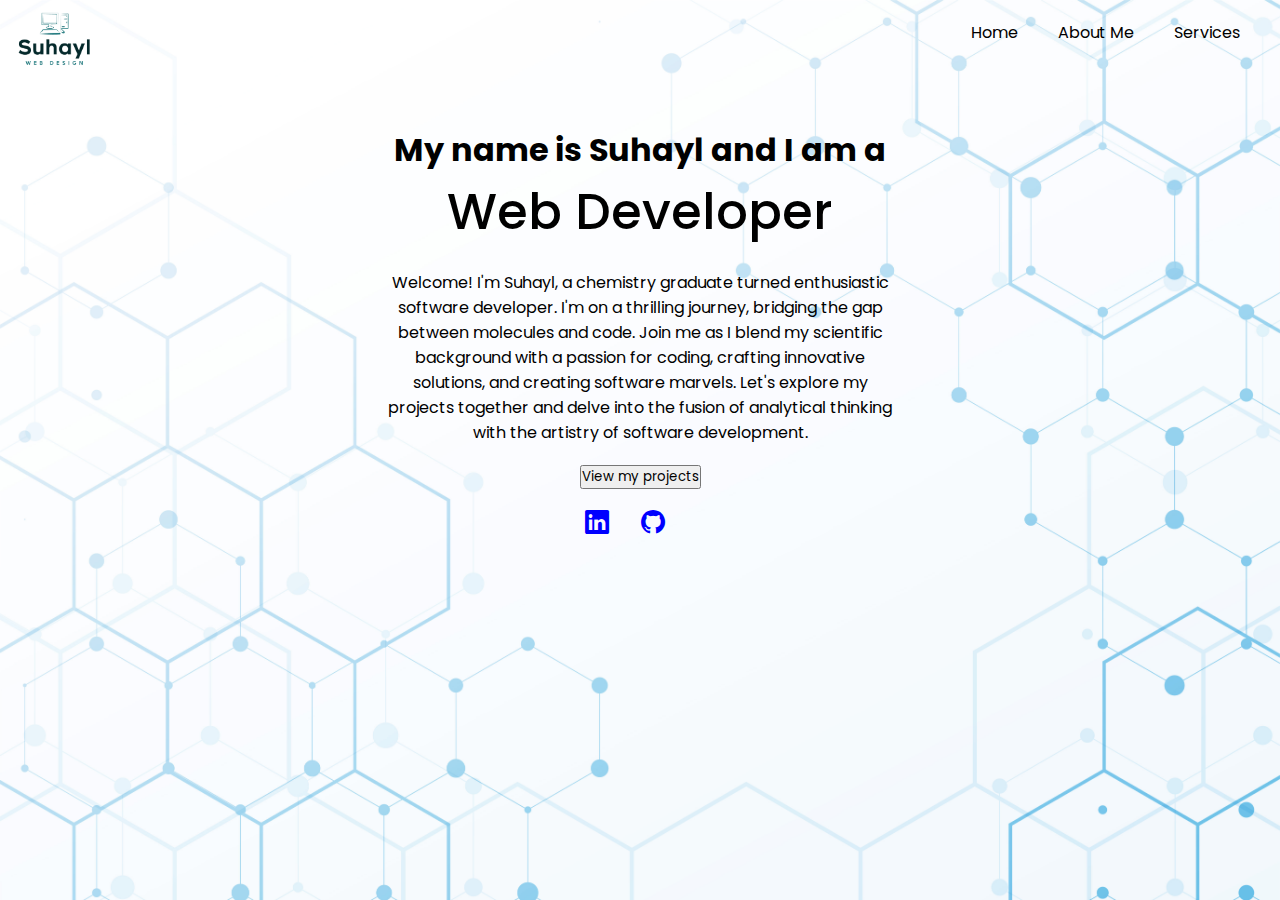
==== Index.html @ a858bce1 "Initial commit" ====
<html lang="en">
<head>
    <meta charset="UTF-8">
    <meta http-equiv="X-UA-Compatible" content="IE=edge">
    <meta name="viewport" content="width=device-width, initial-scale=1.0">
    <title>Suhayls Portfolio</title>
    
    <link href="https://cdn.jsdelivr.net/npm/bootstrap@5.3.2/dist/css/bootstrap.min.css" rel="stylesheet" integrity="sha384-T3c6CoIi6uLrA9TneNEoa7RxnatzjcDSCmG1MXxSR1GAsXEV/Dwwykc2MPK8M2HN" crossorigin="anonymous">
    <!-- Option 1: Include in HTML -->
    <link rel="stylesheet" href="index.css">
    <link rel="stylesheet" href="https://cdn.jsdelivr.net/npm/bootstrap-icons@1.3.0/font/bootstrap-icons.css">
</head>
<body>
    <div class="site-content">
        <div class="content">
            <div class="nav">
                <ul class="list-items">
                    <div class="left-nav">
                    <img class="Image-nav" src="/Images/Screenshot_2023-11-16_at_16.26.55-removebg-preview.png" alt="">
                    </div>
                    <div class="Right-nav">
                    <li class="nav-option2"><a href="/Index.html">Home</a></li> 
                    <li class="nav-option2"><a href="/About-me.html">About Me</a></li> 
                    <li class="nav-option1"><a href="/Services.html">Services</a></li>
                    </div>
                </ul>
            </div>
            <div class="main">
                <div class="about-me">
                    <div class="Card">
                     <div><h1>My name is Suhayl and I am a <br></div>
                        <div class="text-type">Web Developer</h1></div>
                     <p>Welcome! I'm Suhayl, a chemistry graduate turned enthusiastic software developer. I'm on a thrilling journey, bridging the gap between molecules and code. Join me as I blend my scientific background with a passion for coding, crafting innovative solutions, and creating software marvels. Let's explore my projects together and delve into the fusion of analytical thinking with the artistry of software development.</p>
                    <a href="https://github.com/Suhayl2014/Tic-Tac-Toe"><button class="btn btn-primary"> View my projects</button></a>
                    <div class="social-media">
                        <ul class="social-icons">
                            
                            <li>
                                <a href="https://www.linkedin.com/in/suhayl-amla-846746230/">
                                <i class="bi bi-linkedin" ></i>
                            </a>
                            </li>

                            <li>
                                <a href="https://github.com/Suhayl2014">

                              <i class="bi bi-github"></i>
                                    
                                </a>
                            </li>
                           
                        </ul> 
                       
                    </div>
            </div>
            </div>
        </div>
</body>
</html>

<!-- Ideas 

1) Landing page, which once clicked on reveals the main page
2) Ensure to include icons of social media



-->
---- index.css ----
@import url('https://fonts.googleapis.com/css2?family=Poppins&display=swap');

* {
  font-family: 'Poppins', sans-serif;
  padding: 0;
  margin: 0;
  box-sizing: border-box;
}
/* NAVBAR */

.site-content{
    height: 100vh;
    background:url(/Images/19366.jpg) no-repeat;
    background-size: cover;
}

.list-items{
    display: flex;
    justify-content: space-between;
    width: 100%;
}

.left-nav{
    justify-content: flex-start;
}

.Right-nav {
    display: flex;
    padding-right: 20px;
    
}

.Right-nav li {
    padding: 20px;
}
.Right-nav li a{
    justify-self: end;
    text-decoration: none;
    list-style: none;
    color: black;
}

.Right-nav li a:hover{
    text-decoration: underline;
}
.Right-nav li {
    list-style: none;
    justify-content: end;
}

.left-nav img {
    padding-top: 10px;
    height: 75px;
}
/* Main */
.Card{
    background: blue
}
.about-me {
    display: flex;
    height: 55%;
    padding: 20px;
    padding-bottom: 0px;
    width: 100%;
    align-items: center;
    justify-content: center;
    text-align: center;
   
}

.about-me .Card{
    justify-content: center;
    width: 75%;
    display: block;
    align-items: center;
    margin: auto;
    padding: 20px 10px;
    background: none;
    border: none;
}
.about-me .Card p{
  
    justify-content: center;
    margin: auto;
    padding: 20px;
    width: 60%;
}

/* Button */



/* Typing Keyframe */
@keyframes bounce-in-top {
    0% {
      -webkit-transform: translateY(-500px);
              transform: translateY(-500px);
      -webkit-animation-timing-function: ease-in;
              animation-timing-function: ease-in;
      opacity: 0;
    }
    38% {
      -webkit-transform: translateY(0);
              transform: translateY(0);
      -webkit-animation-timing-function: ease-out;
              animation-timing-function: ease-out;
      opacity: 1;
    }
    55% {
      -webkit-transform: translateY(-65px);
              transform: translateY(-65px);
      -webkit-animation-timing-function: ease-in;
              animation-timing-function: ease-in;
    }
    72% {
      -webkit-transform: translateY(0);
              transform: translateY(0);
      -webkit-animation-timing-function: ease-out;
              animation-timing-function: ease-out;
    }
    81% {
      -webkit-transform: translateY(-28px);
              transform: translateY(-28px);
      -webkit-animation-timing-function: ease-in;
              animation-timing-function: ease-in;
    }
    90% {
      -webkit-transform: translateY(0);
              transform: translateY(0);
      -webkit-animation-timing-function: ease-out;
              animation-timing-function: ease-out;
    }
    95% {
      -webkit-transform: translateY(-8px);
              transform: translateY(-8px);
      -webkit-animation-timing-function: ease-in;
              animation-timing-function: ease-in;
    }
    100% {
      -webkit-transform: translateY(0);
              transform: translateY(0);
      -webkit-animation-timing-function: ease-out;
              animation-timing-function: ease-out;
    }
  }

.text-type{ 
    -webkit-animation: bounce-in-top 1.3s both;
	        animation: bounce-in-top 1.3s both;
            font-size: 50px;
            font-weight: 500;
            }
   
/* Social media list */

.social-media {
    display: flex;
    padding-top: 20px;
    padding-right: 10px;
    width: 100%;
    justify-content: center;
    padding-right: 40px;

}

.social-icons{ 
    display: flex;
    justify-content: center;
    margin: auto;
    
}

.social-icons li {
  
    list-style: none;
    margin: auto 10px;
    margin-left: 20px;
    border-radius: 50%;
    border: 1px solid transparent;
    justify-content: center;

}

.social-icons li i{
    color: blue;
    font-size:x-large;
 
}

.social-icons li i:hover{

    color: darkblue;
}

@media (max-width: 575.98px) {
    .about-me .Card p{
        
        width: 100%;
    }
    /* Adjust other styles as needed for smaller screens */
  }
  
  /* For screens between 576px and 767px (small devices) */
  @media (min-width: 576px) and (max-width: 767.98px) {
    .about-me .Card p{
        
        width: 90%;
    }
    /* Add responsive styles for small devices if needed */
  }
  
  /* For screens between 768px and 991px (medium devices) */
  @media (min-width: 768px) and (max-width: 991.98px) {
    .about-me .Card p{
        
        width: 80%;
    }
    /* Add responsive styles for medium devices if needed */
  }

  
  /* For screens between 992px and 1199px (large devices) */
  @media (min-width: 992px) and (max-width: 1199.98px) {
    /* Add responsive styles for large devices if needed */
  }
  
  /* For screens larger than or equal to 1200px (extra-large devices) */
  @media (min-width: 1200px) {
    /* Add responsive styles for extra-large devices if needed */
  }
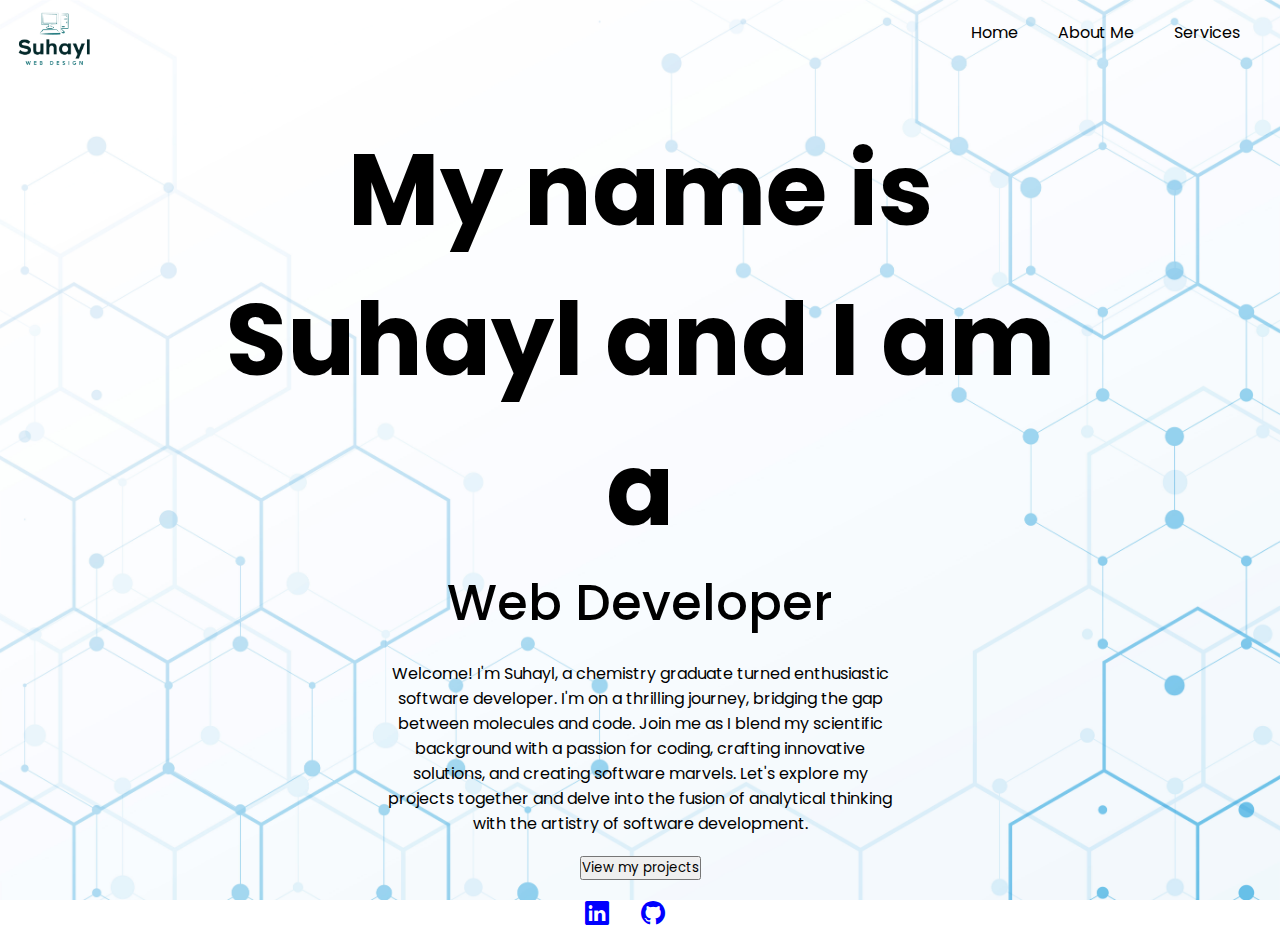
==== commit fff910f9: "hello" ====
--- a/Index.html
+++ b/Index.html
@@ -28,7 +28,7 @@
             <div class="main">
                 <div class="about-me">
                     <div class="Card">
-                     <div><h1>My name is Suhayl and I am a <br></div>
+                     <div class="text-type"><h1>My name is Suhayl and I am a <br></div>
                         <div class="text-type">Web Developer</h1></div>
                      <p>Welcome! I'm Suhayl, a chemistry graduate turned enthusiastic software developer. I'm on a thrilling journey, bridging the gap between molecules and code. Join me as I blend my scientific background with a passion for coding, crafting innovative solutions, and creating software marvels. Let's explore my projects together and delve into the fusion of analytical thinking with the artistry of software development.</p>
                     <a href="https://github.com/Suhayl2014/Tic-Tac-Toe"><button class="btn btn-primary"> View my projects</button></a>
--- a/index.css
+++ b/index.css
@@ -192,6 +192,18 @@
     color: darkblue;
 }
 
+/* Hide .Right-nav on iPhone screens */
+@media only screen and (max-width: 414px) and (max-height: 896px) and (-webkit-device-pixel-ratio: 2) {
+  .Right-nav {
+    display: none;
+  }
+  .text-type{
+    font-size: 20px;
+  }
+
+}
+
+
 @media (max-width: 575.98px) {
     .about-me .Card p{
         
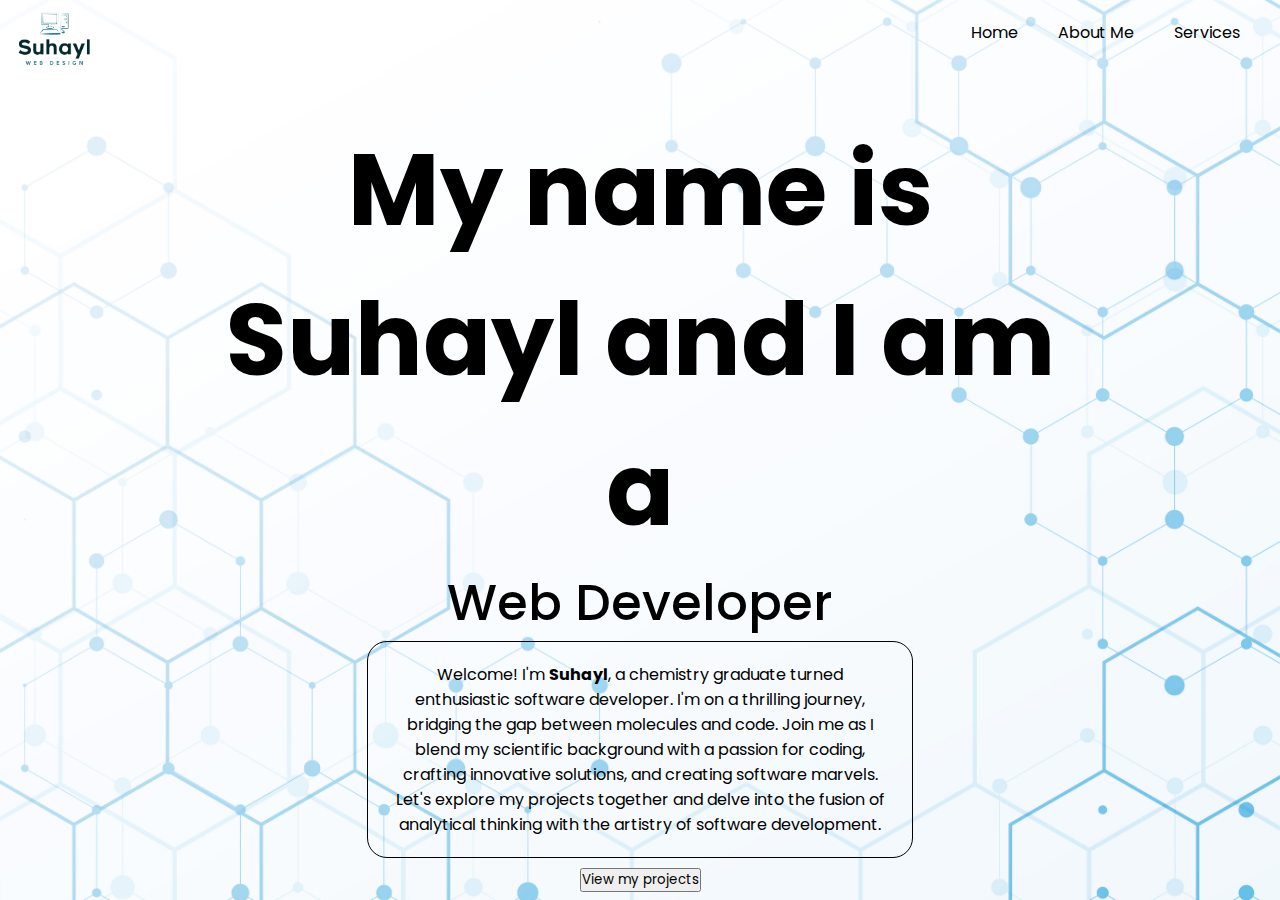
==== commit 144d7fca: "hello" ====
--- a/Index.html
+++ b/Index.html
@@ -30,7 +30,7 @@
                     <div class="Card">
                      <div class="text-type"><h1>My name is Suhayl and I am a <br></div>
                         <div class="text-type">Web Developer</h1></div>
-                     <p>Welcome! I'm Suhayl, a chemistry graduate turned enthusiastic software developer. I'm on a thrilling journey, bridging the gap between molecules and code. Join me as I blend my scientific background with a passion for coding, crafting innovative solutions, and creating software marvels. Let's explore my projects together and delve into the fusion of analytical thinking with the artistry of software development.</p>
+                     <p>Welcome! I'm <strong>Suhayl</strong>, a chemistry graduate turned enthusiastic software developer. I'm on a thrilling journey, bridging the gap between molecules and code. Join me as I blend my scientific background with a passion for coding, crafting innovative solutions, and creating software marvels. Let's explore my projects together and delve into the fusion of analytical thinking with the artistry of software development.</p>
                     <a href="https://github.com/Suhayl2014/Tic-Tac-Toe"><button class="btn btn-primary"> View my projects</button></a>
                     <div class="social-media">
                         <ul class="social-icons">
--- a/index.css
+++ b/index.css
@@ -12,7 +12,9 @@
     height: 100vh;
     background:url(/Images/19366.jpg) no-repeat;
     background-size: cover;
-}
+    overflow: scroll;
+}
+
 
 .list-items{
     display: flex;
@@ -84,6 +86,9 @@
     margin: auto;
     padding: 20px;
     width: 60%;
+    border: 1px solid black;
+    border-radius: 20px;
+    margin-bottom: 10px;
 }
 
 /* Button */
@@ -198,7 +203,10 @@
     display: none;
   }
   .text-type{
-    font-size: 20px;
+    font-size: 16px;
+  }
+  .Image-nav {
+    display: none;
   }
 
 }
